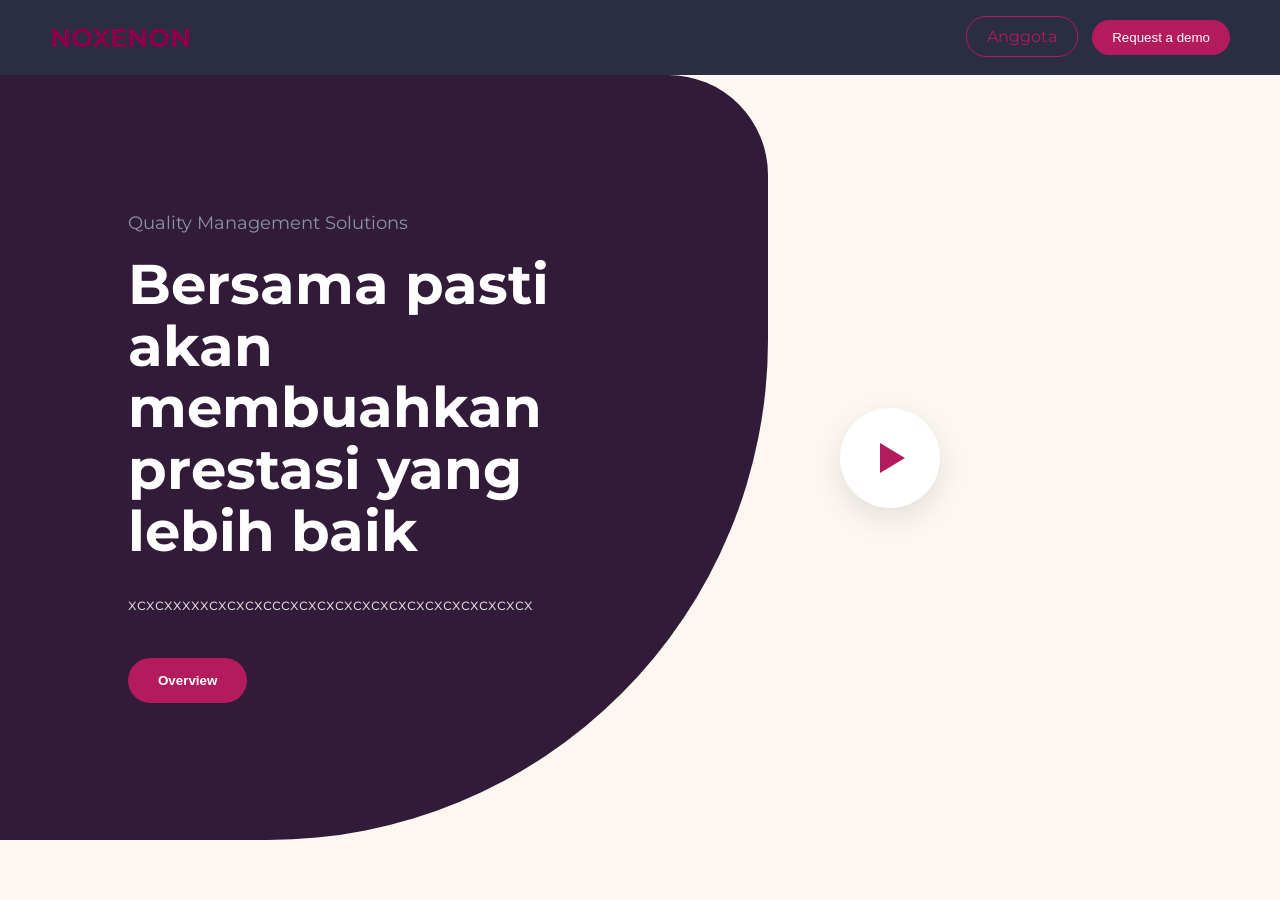
==== index.html @ 4245db92 "Add files via upload" ====
<!DOCTYPE html>
<html lang="id">
<head>
    <meta charset="UTF-8">
    <meta name="viewport" content="width=device-width, initial-scale=1.0">
    <title>ETQ Clone - Quality Management Solutions</title>
    <link rel="stylesheet" href="xon.css">
    <link href="https://fonts.googleapis.com/css2?family=Montserrat:wght@300;400;700&display=swap" rel="stylesheet">
</head>
<body>

    <header>
        <nav>
            <div class="logo">NOXENON</div>
            <ul class="nav-links">
            </ul>
            <div class="nav-buttons">

                <a href="mockup.html" class="btn-outline" style="text-decoration: none;">Anggota</a>
                <button class="btn-filled">Request a demo</button>
                
            </div>
        </nav>
    </header>

    <main class="hero">
        <div class="hero-content">
            <p class="subtitle">Quality Management Solutions</p>
            <h1>Bersama pasti akan membuahkan prestasi yang lebih baik</h1>
            <p class="description">
                xcxcxxxxxcxcxcxcccxcxcxcxcxcxcxcxcxcxcxcxcxcx
            </p>
            <button class="btn-cta"> Overview</button>
        </div>

        <div class="hero-visual">
            <div class="play-button">
                <div class="triangle"></div>
            </div>
        </div>
        
        <div class="bg-shape"></div>
    </main>

</body>
</html>
---- xon.css ----
* {
    margin: 0;
    padding: 0;
    box-sizing: border-box;
}

body {
    font-family: 'Montserrat', sans-serif;
    background-color: #fdf7f2; /* Warna krem pucat sesuai gambar */
    overflow-x: hidden;
}

/* --- Navigation --- */
header {
    padding: 20px 50px;
    background: #2b2d42
}

.logo{
font-size:26px;
font-weight:bold;
color:#8b004b;
}

nav {
    display: flex;
    justify-content: space-between;
    align-items: center;
    max-width: 1400px;
    margin: 0 auto;
}

.nav-links {
    display: flex;
    list-style: none;
    gap: 25px;
    font-size: 14px;
    font-weight: 600;
    color: black
}

.nav-buttons .btn-outline {
    border: 1px solid #b31b5d;
    color: #b31b5d;
    background: transparent;
    padding: 10px 20px;
    border-radius: 20px;
    margin-right: 10px;
    cursor: pointer;
}

.nav-buttons .btn-filled {
    background: #b31b5d;
    color: white;
    border: none;
    padding: 10px 20px;
    border-radius: 20px;
    cursor: pointer;
}

/* --- Hero Section --- */
.hero {
    position: relative;
    height: 85vh;
    display: flex;
    align-items: center;
    padding: 0 10%;
    z-index: 1;
}

.hero-content {
    max-width: 500px;
    color: white;
    z-index: 2;
}

.subtitle {
    font-size: 18px;
    color: #8c92ac;
    margin-bottom: 20px;
}

h1 {
    font-size: 3.5rem;
    line-height: 1.1;
    margin-bottom: 30px;
}

.description {
    font-size: 16px;
    line-height: 1.6;
    margin-bottom: 40px;
    color: #e0e0e0;
}

.btn-cta {
    background: #b31b5d;
    color: white;
    border: none;
    padding: 15px 30px;
    border-radius: 25px;
    font-weight: bold;
    cursor: pointer;
}

/* --- Background Shape --- */
/* Membuat efek lengkungan ungu besar */
.bg-shape {
    position: absolute;
    top: 0;
    left: 0;
    width: 60%;
    height: 100%;
    background-color: #311b38; /* Warna ungu gelap */
    z-index: 0;
    border-bottom-right-radius: 500px;
    border-top-right-radius: 100px;
}

/* --- Play Button --- */
.hero-visual {
    flex: 1;
    display: flex;
    justify-content: center;
    align-items: center;
    z-index: 2;
}

.play-button {
    width: 100px;
    height: 100px;
    background: white;
    border-radius: 50%;
    display: flex;
    justify-content: center;
    align-items: center;
    box-shadow: 0 10px 30px rgba(0,0,0,0.1);
    cursor: pointer;
    transition: transform 0.3s;
}

.play-button:hover {
    transform: scale(1.1);
}

.triangle {
    width: 0;
    height: 0;
    border-top: 15px solid transparent;
    border-bottom: 15px solid transparent;
    border-left: 25px solid #b31b5d;
    margin-left: 5px;
}
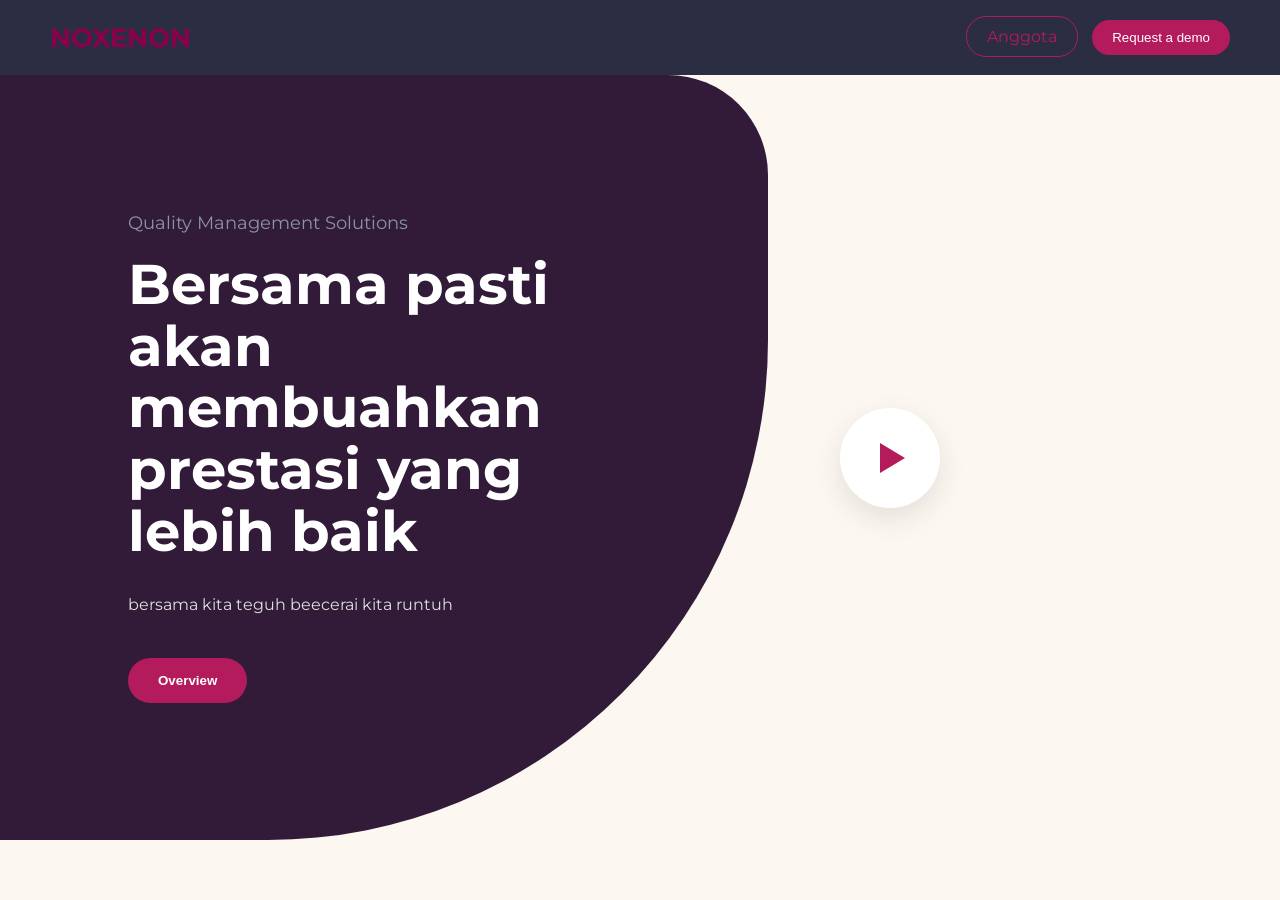
==== commit 759e9880: "Update index.html" ====
--- a/index.html
+++ b/index.html
@@ -28,7 +28,7 @@
             <p class="subtitle">Quality Management Solutions</p>
             <h1>Bersama pasti akan membuahkan prestasi yang lebih baik</h1>
             <p class="description">
-                xcxcxxxxxcxcxcxcccxcxcxcxcxcxcxcxcxcxcxcxcxcx
+                bersama kita teguh beecerai kita runtuh
             </p>
             <button class="btn-cta"> Overview</button>
         </div>
@@ -43,4 +43,5 @@
     </main>
 
 </body>
-</html>+
+</html>
